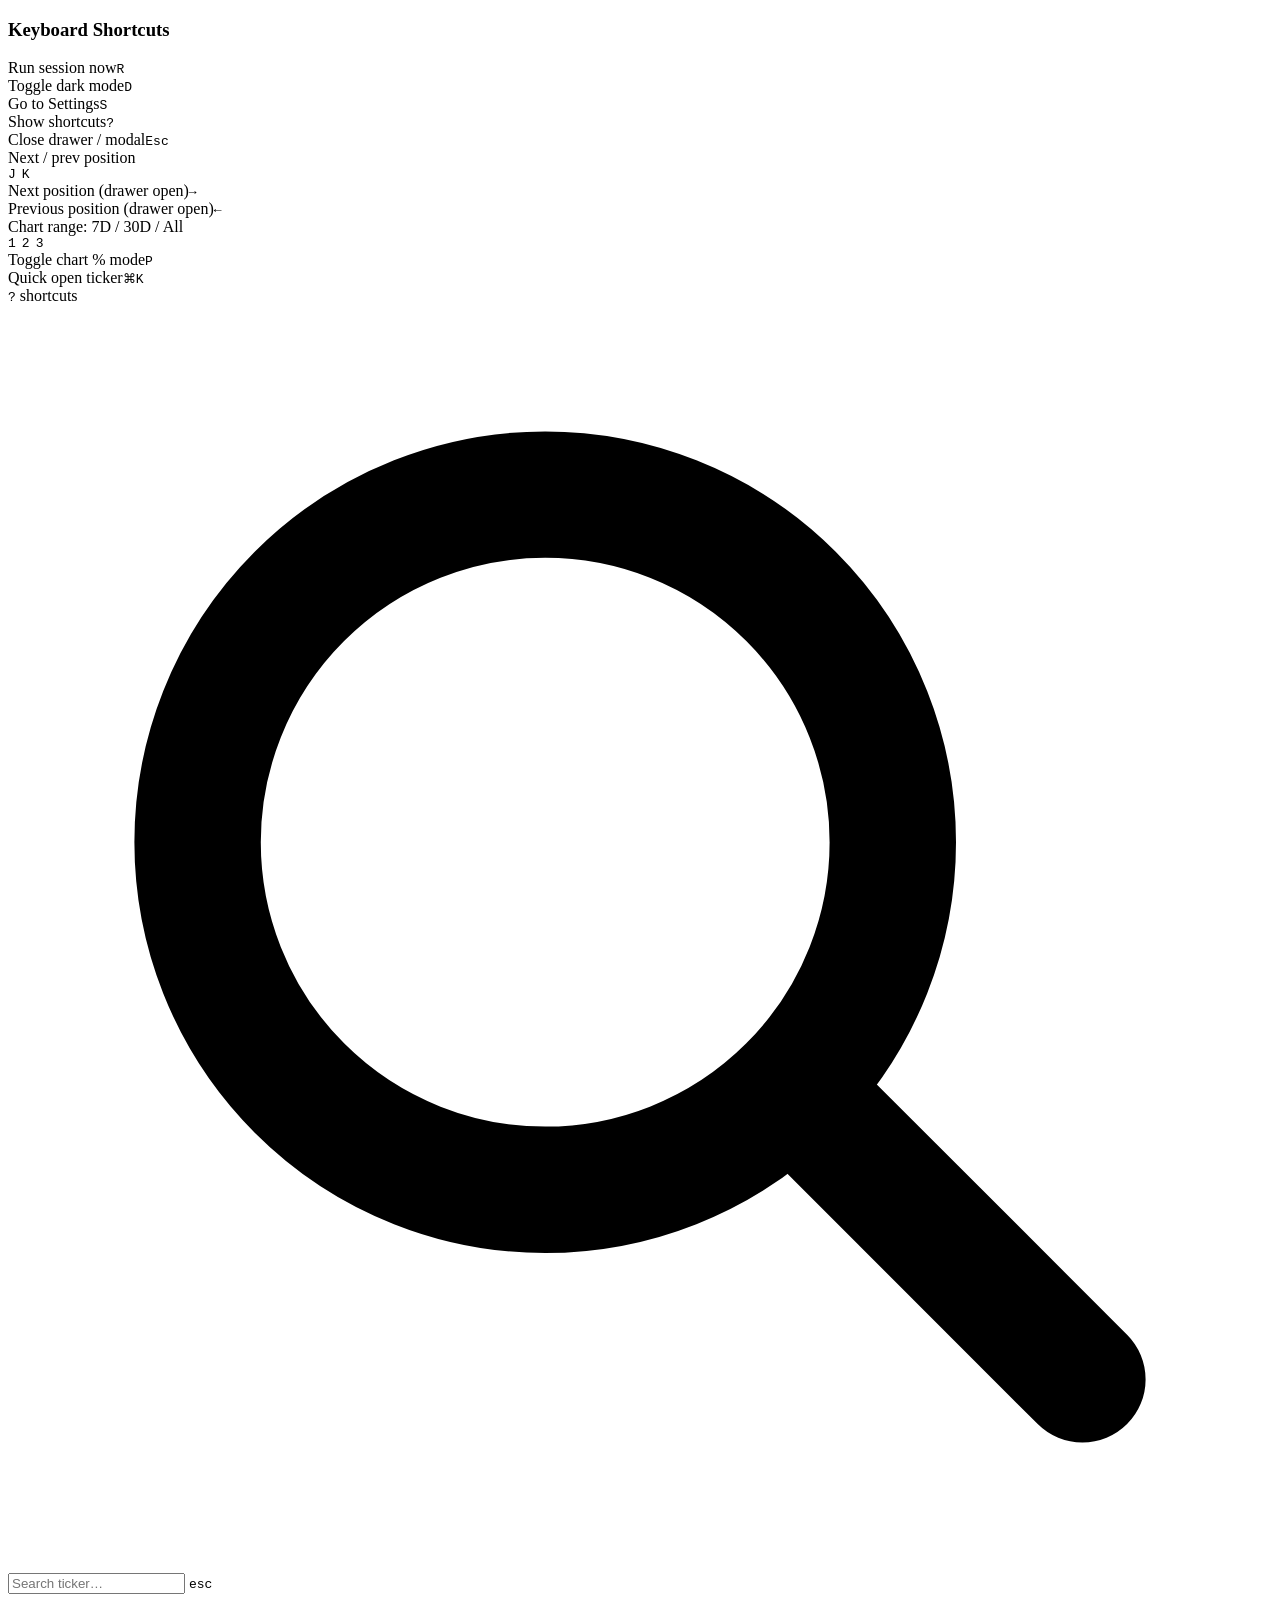
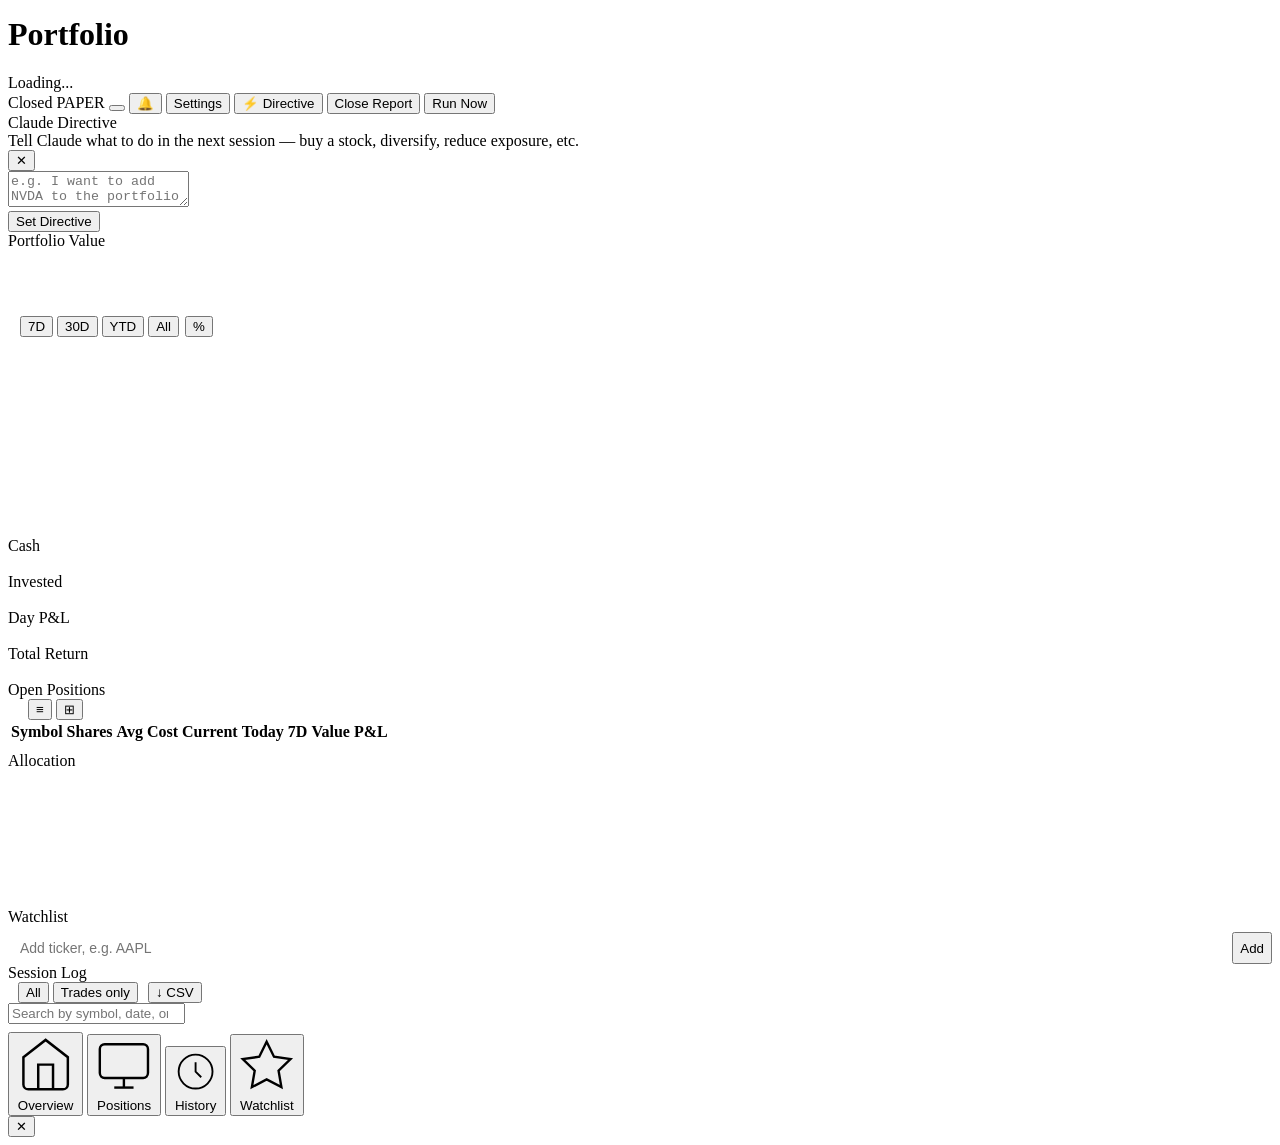
==== frontend/index.html @ db896347 "Initial commit — AI portfolio manager" ====
<!DOCTYPE html>
<html lang="en">
<head>
  <meta charset="UTF-8">
  <meta name="viewport" content="width=device-width, initial-scale=1">
  <title>AI Portfolio Manager</title>
  <link rel="icon" type="image/svg+xml" href="/static/favicon.svg">
  <link rel="manifest" href="/manifest.json">
  <meta name="theme-color" content="#2563eb">
  <meta name="apple-mobile-web-app-capable" content="yes">
  <meta name="apple-mobile-web-app-title" content="Portfolio">
  <link rel="stylesheet" href="/static/style.css">
  <style>
    #splash {
      position: fixed; inset: 0; z-index: 999;
      background: #0f172a;
      display: flex; flex-direction: column; align-items: center; justify-content: center;
      transition: opacity .6s ease;
    }
    #splash h2 {
      color: #fff; font-size: 38px; font-weight: 800; letter-spacing: -.5px;
      opacity: 0; transform: translateY(14px);
      animation: rise .6s ease .2s forwards;
    }
    #splash p {
      color: #475569; font-size: 15px; margin-top: 10px;
      opacity: 0; animation: rise .6s ease .5s forwards;
    }
    @keyframes rise { to { opacity: 1; transform: translateY(0); } }
    #splash.hidden { opacity: 0; pointer-events: none; }
    #main-content { opacity: 0; transition: opacity .4s ease; }
  </style>
</head>
<body>

<div id="refresh-bar"></div>
<div id="sticky-bar" aria-hidden="true">
  <div id="sticky-value"></div>
  <div id="sticky-day-pnl"></div>
</div>
<div id="toast-rack"></div>

<div class="kb-backdrop" id="kb-backdrop" onclick="closeKb(event)">
  <div class="kb-modal">
    <h3>Keyboard Shortcuts</h3>
    <div class="kb-row"><span class="kb-desc">Run session now</span><kbd class="kb-key">R</kbd></div>
    <div class="kb-row"><span class="kb-desc">Toggle dark mode</span><kbd class="kb-key">D</kbd></div>
    <div class="kb-row"><span class="kb-desc">Go to Settings</span><kbd class="kb-key">S</kbd></div>
    <div class="kb-row"><span class="kb-desc">Show shortcuts</span><kbd class="kb-key">?</kbd></div>
    <div class="kb-row"><span class="kb-desc">Close drawer / modal</span><kbd class="kb-key">Esc</kbd></div>
    <div class="kb-row"><span class="kb-desc">Next / prev position</span><span style="display:flex;gap:6px"><kbd class="kb-key">J</kbd><kbd class="kb-key">K</kbd></span></div>
    <div class="kb-row"><span class="kb-desc">Next position (drawer open)</span><kbd class="kb-key">→</kbd></div>
    <div class="kb-row"><span class="kb-desc">Previous position (drawer open)</span><kbd class="kb-key">←</kbd></div>
    <div class="kb-row"><span class="kb-desc">Chart range: 7D / 30D / All</span><span style="display:flex;gap:6px"><kbd class="kb-key">1</kbd><kbd class="kb-key">2</kbd><kbd class="kb-key">3</kbd></span></div>
    <div class="kb-row"><span class="kb-desc">Toggle chart % mode</span><kbd class="kb-key">P</kbd></div>
    <div class="kb-row"><span class="kb-desc">Quick open ticker</span><kbd class="kb-key">⌘K</kbd></div>
  </div>
</div>
<div class="kb-hint"><kbd class="kb-key">?</kbd> shortcuts</div>

<!-- Quick-open command palette -->
<div class="qo-backdrop" id="qo-backdrop" onclick="closeQuickOpen()"></div>
<div class="qo-modal" id="qo-modal" role="dialog" aria-label="Quick open">
  <div class="qo-search-wrap">
    <svg class="qo-icon" viewBox="0 0 20 20" fill="none" stroke="currentColor" stroke-width="2" stroke-linecap="round">
      <circle cx="8.5" cy="8.5" r="5.5"/><line x1="13" y1="13" x2="17" y2="17"/>
    </svg>
    <input id="qo-input" class="qo-input" type="text" placeholder="Search ticker…" autocomplete="off" autocorrect="off" spellcheck="false">
    <kbd class="qo-esc-hint">esc</kbd>
  </div>
  <div id="qo-results" class="qo-results"></div>
</div>

<div id="splash">
  <h2 id="splash-greeting"></h2>
  <p id="splash-sub"></p>
</div>

<div class="page" id="main-content">

  <header>
    <div>
      <h1 id="greeting">Portfolio</h1>
      <div class="subtitle" id="last-run">Loading...</div>
      <div class="subtitle" id="next-session" style="color:var(--accent);font-weight:600;margin-top:1px"></div>
    </div>
    <div class="header-controls">
      <span id="market-status" class="market-status closed"><span class="market-dot"></span> Closed</span>
      <span class="badge badge-paper" id="mode-badge">PAPER</span>
      <button type="button" class="dark-toggle" id="dark-toggle" title="Toggle dark mode" aria-label="Toggle dark mode"></button>
      <button type="button" class="btn btn-ghost notif-btn" id="notif-btn" onclick="requestNotifPermission()" title="Enable session notifications" aria-label="Enable notifications">🔔</button>
      <button type="button" class="btn btn-ghost" onclick="window.location='/onboarding'">Settings</button>
      <button type="button" class="btn btn-ghost directive-btn" id="directive-btn" onclick="openDirectiveModal()" title="Send a directive to Claude for the next session">⚡ Directive</button>
      <button type="button" class="btn btn-ghost close-report-btn" id="close-btn" onclick="runCloseNow()" title="Run market-close synthesis + send email">Close Report</button>
      <button type="button" class="btn btn-primary" id="run-btn" onclick="runNow()">Run Now</button>
    </div>
  </header>

  <!-- Directive modal -->
  <div id="directive-backdrop" class="directive-backdrop" onclick="closeDirectiveModal()"></div>
  <div id="directive-modal" class="directive-modal" role="dialog" aria-label="Claude Directive">
    <div class="directive-modal-header">
      <div>
        <div class="directive-modal-title">Claude Directive</div>
        <div class="directive-modal-sub">Tell Claude what to do in the next session — buy a stock, diversify, reduce exposure, etc.</div>
      </div>
      <button class="directive-close" onclick="closeDirectiveModal()">✕</button>
    </div>
    <textarea id="directive-text" class="directive-textarea" placeholder="e.g. I want to add NVDA to the portfolio&#10;e.g. Reduce tech exposure, we're too concentrated&#10;e.g. Take some profits on any position up more than 30%"></textarea>
    <div class="directive-actions">
      <button class="btn btn-primary" onclick="saveDirective()">Set Directive</button>
      <button class="btn btn-ghost" id="directive-clear-btn" onclick="clearDirective()" style="display:none">Clear</button>
    </div>
  </div>

  <!-- Active directive banner -->
  <div id="directive-banner" class="directive-banner" style="display:none">
    <span class="directive-banner-icon">⚡</span>
    <span id="directive-banner-text" class="directive-banner-text"></span>
    <button class="directive-banner-clear" onclick="clearDirective()" title="Clear directive">✕</button>
  </div>

  <!-- Market regime banner -->
  <div id="regime-banner" class="regime-banner" style="display:none">
    <span id="regime-dot" class="regime-dot"></span>
    <span id="regime-label" class="regime-label"></span>
    <span class="regime-divider">·</span>
    <span id="regime-detail" class="regime-detail"></span>
  </div>

  <!-- Hero + chart: single seamless surface (Robinhood-style) -->
  <div class="hero-chart-section">

    <div class="portfolio-hero">
      <div class="portfolio-hero-label">Portfolio Value</div>
      <div class="portfolio-hero-value" id="stat-value"><span class="skeleton" style="display:inline-block;width:220px;height:44px;border-radius:6px"></span></div>
      <div class="portfolio-hero-sub" id="stat-value-sub">&nbsp;</div>
      <div id="hero-live-row" class="hero-live-row" style="display:none">
        <span id="hero-live-dot" class="hero-live-dot"></span>
        <span id="hero-live-text"></span>
      </div>
      <div id="ath-badge" class="ath-badge" style="display:none"></div>
    </div>

    <div id="chart-card">
      <div class="card-header">
        <div style="display:flex;align-items:center;gap:6px;margin-left:auto">
          <div id="chart-range" style="font-size:12px;color:var(--muted);margin-right:6px"></div>
          <div class="range-tabs">
            <button class="range-tab active" data-label="7D" onclick="setChartRange(7,this)">7D</button>
            <button class="range-tab" data-label="30D" onclick="setChartRange(30,this)">30D</button>
            <button class="range-tab range-tab-mine" data-label="YTD" onclick="setChartRangeYTD(this)">YTD</button>
            <button class="range-tab" data-label="All" onclick="setChartRange(200,this)">All</button>
          </div>
          <button class="chart-pct-toggle" id="chart-pct-btn" onclick="toggleChartPctMode(this)" title="Toggle % return view">%</button>
        </div>
      </div>
      <div id="chart-container" style="width:100%;height:200px">
        <span class="skeleton" style="display:block;width:100%;height:200px;border-radius:6px"></span>
      </div>
    </div>

  </div>

  <!-- Secondary stats -->
  <div class="stats">
    <div class="stat" data-tip="Available buying power. Goes down when Claude buys, up when Claude sells.">
      <div class="label">Cash</div>
      <div class="value" id="stat-cash"><span class="skeleton sk-val"></span></div>
      <div class="sub" id="stat-cash-sub">&nbsp;</div>
    </div>
    <div class="stat" data-tip="Total value currently deployed in open positions.">
      <div class="label">Invested</div>
      <div class="value" id="stat-invested"><span class="skeleton sk-val"></span></div>
      <div class="sub" id="stat-invested-sub">&nbsp;</div>
    </div>
    <div class="stat" id="stat-day-card" data-tip="Today's unrealized gain or loss vs yesterday's closing prices.">
      <div class="label">Day P&amp;L</div>
      <div class="value" id="stat-day"><span class="skeleton sk-val"></span></div>
      <div class="sub" id="stat-day-sub">&nbsp;</div>
    </div>
    <div class="stat" id="stat-return-card" data-tip="Net gain or loss since the portfolio was first funded. Tap to toggle $ / %.">
      <div class="label">Total Return</div>
      <div class="value" id="stat-return"><span class="skeleton sk-val"></span></div>
      <div class="sub" id="stat-return-sub">&nbsp;</div>
    </div>
  </div>

  <!-- Claude's current stance -->
  <div id="claude-stance" class="claude-stance" style="display:none"></div>

  <!-- Market Close Synthesis -->
  <div class="card" id="close-card" style="display:none">
    <div class="card-header">
      <div style="display:flex;align-items:center;gap:8px">
        <div class="card-title">Market Close</div>
        <span id="close-badge" class="close-badge"></span>
      </div>
      <div style="display:flex;align-items:center;gap:8px">
        <span id="close-ts" style="font-size:12px;color:var(--muted)"></span>
        <button type="button" class="btn btn-ghost btn-sm" id="close-run-btn" onclick="runCloseNow()">Re-run</button>
      </div>
    </div>
    <div id="close-body" class="close-body"></div>
  </div>

  <!-- Performance summary strip -->
  <div id="perf-strip" class="perf-strip" style="display:none"></div>

  <!-- Performance Heatmap -->
  <div class="card" id="heatmap-card" style="display:none">
    <div class="card-header">
      <div style="display:flex;align-items:center;gap:10px">
        <div class="card-title">Daily Returns</div>
        <span id="heatmap-streak"></span>
      </div>
      <div id="heatmap-legend" class="heatmap-legend-wrap"></div>
    </div>
    <div id="heatmap-container" class="heatmap-wrap"></div>
  </div>

  <!-- Positions -->
  <div class="card" id="positions-card">
    <div class="card-header">
      <div class="card-title">Open Positions</div>
      <div style="display:flex;align-items:center;gap:10px">
        <div id="positions-count" style="font-size:12px;color:var(--muted)"></div>
        <div id="positions-movers" style="font-size:11px;color:var(--muted-2)"></div>
        <div class="pos-view-toggle">
          <button class="pos-view-btn active" id="pos-view-table" onclick="setPosView('table',this)" title="Table view">≡</button>
          <button class="pos-view-btn" id="pos-view-map" onclick="setPosView('map',this)" title="Heat map view">⊞</button>
        </div>
      </div>
    </div>
    <div id="pos-filter-bar" class="pos-filter-bar" style="display:none">
      <button class="pos-filter-chip active" id="pf-all" onclick="setPosFilter('all',this)">All</button>
      <button class="pos-filter-chip" id="pf-gainers" onclick="setPosFilter('gainers',this)">Gainers</button>
      <button class="pos-filter-chip" id="pf-losers" onclick="setPosFilter('losers',this)">Losers</button>
    </div>
    <div id="alloc-strip" class="alloc-strip" style="display:none"></div>
    <div id="today-impact" class="today-impact" style="display:none"></div>
    <div id="pos-map" class="pos-map" style="display:none"></div>
    <table id="positions-table">
      <thead>
        <tr>
          <th data-sortkey="symbol" onclick="sortPositions('symbol')">Symbol <span class="sort-ind"></span></th>
          <th class="right hide-mobile" data-sortkey="shares" onclick="sortPositions('shares')">Shares <span class="sort-ind"></span></th>
          <th class="right hide-mobile" data-sortkey="cost" onclick="sortPositions('cost')">Avg Cost <span class="sort-ind"></span></th>
          <th class="right" data-sortkey="price" onclick="sortPositions('price')">Current <span class="sort-ind"></span></th>
          <th class="right hide-mobile" data-sortkey="today" onclick="sortPositions('today')">Today <span class="sort-ind"></span></th>
          <th class="right hide-mobile th-spark">7D</th>
          <th class="right" data-sortkey="value" onclick="sortPositions('value')">Value <span class="sort-ind"></span></th>
          <th class="right" data-sortkey="pnl" onclick="sortPositions('pnl')">P&amp;L <span class="sort-ind"></span></th>
        </tr>
      </thead>
      <tbody id="positions-body">
        <tr><td colspan="8"><span class="skeleton sk-line" style="display:block;width:100%"></span></td></tr>
        <tr><td colspan="8"><span class="skeleton sk-line" style="display:block;width:80%"></span></td></tr>
      </tbody>
      <tfoot style="display:none"></tfoot>
    </table>
  </div>

  <!-- Upcoming Earnings -->
  <div class="card" id="earnings-card" style="display:none">
    <div class="card-header">
      <div class="card-title">Upcoming Earnings</div>
      <div id="earnings-count" style="font-size:12px;color:var(--muted)"></div>
    </div>
    <div id="earnings-rows"></div>
  </div>

  <!-- Allocation donut -->
  <div class="card" id="allocation-card">
    <div class="card-header">
      <div class="card-title">Allocation</div>
      <div id="allocation-total" style="font-size:12px;color:var(--muted)"></div>
    </div>
    <div id="allocation-container" class="alloc-wrap">
      <span class="skeleton" style="display:block;width:130px;height:130px;border-radius:50%;flex-shrink:0"></span>
      <div style="flex:1">
        <span class="skeleton sk-line" style="display:block;width:80%"></span>
        <span class="skeleton sk-line" style="display:block;width:60%;margin-top:8px"></span>
        <span class="skeleton sk-line" style="display:block;width:70%;margin-top:8px"></span>
      </div>
    </div>
  </div>

  <!-- Watchlist -->
  <div class="card" id="watchlist-card">
    <div class="card-header">
      <div class="card-title">Watchlist</div>
      <div id="watchlist-count" style="font-size:12px;color:var(--muted)"></div>
    </div>
    <div id="watchlist-chips" class="wl-list">
      <span class="skeleton sk-line" style="display:block;width:100%;margin-bottom:6px"></span>
      <span class="skeleton sk-line" style="display:block;width:80%;margin-bottom:6px"></span>
      <span class="skeleton sk-line" style="display:block;width:90%"></span>
    </div>
    <div style="display:flex;gap:8px">
      <input type="text" id="ticker-input" placeholder="Add ticker, e.g. AAPL" maxlength="10"
        style="flex:1;padding:8px 12px;border:1px solid var(--border);border-radius:6px;font-size:14px;outline:none;transition:border-color .15s,box-shadow .15s"
        onfocus="this.style.borderColor='var(--accent)';this.style.boxShadow='0 0 0 3px rgba(37,99,235,.1)'"
        onblur="this.style.borderColor='';this.style.boxShadow=''"
        onkeydown="if(event.key==='Enter'){event.preventDefault();addTicker()}">
      <button type="button" class="btn btn-primary" onclick="addTicker()">Add</button>
    </div>
  </div>

  <!-- Portfolio News -->
  <div class="card" id="portfolio-news-card" style="display:none">
    <div class="card-header">
      <div class="card-title">News</div>
      <div id="portfolio-news-count" style="font-size:12px;color:var(--muted)"></div>
    </div>
    <div id="portfolio-news-container"></div>
  </div>

  <!-- Session log -->
  <div class="card" id="session-log-card">
    <div class="card-header">
      <div class="card-title">Session Log</div>
      <div style="display:flex;align-items:center;gap:10px;flex-wrap:wrap">
        <div id="session-count" style="font-size:12px;color:var(--muted)"></div>
        <div class="range-tabs">
          <button class="range-tab active" id="filter-all" onclick="filterSessions('all',this)">All</button>
          <button class="range-tab" id="filter-trades" onclick="filterSessions('trades',this)">Trades only</button>
        </div>
        <button type="button" class="btn btn-ghost btn-sm" onclick="exportTradesCSV()" title="Export to CSV">↓ CSV</button>
      </div>
    </div>
    <div class="session-search-wrap">
      <input type="search" id="session-search" placeholder="Search by symbol, date, or keyword…" oninput="filterSessionSearch(this.value)" autocomplete="off">
    </div>
    <div id="ticker-filter-row" class="ticker-filter-row" aria-label="Filter by ticker"></div>
    <div id="decisions-container">
      <span class="skeleton sk-line" style="display:block;width:100%"></span>
      <span class="skeleton sk-line" style="display:block;width:90%;margin-top:8px"></span>
    </div>
  </div>

</div>

<!-- Mobile bottom navigation -->
<nav class="mobile-nav" id="mobile-nav" aria-label="Quick navigation">
  <button class="mnav-tab active" data-section="home" onclick="mnavGoto('home')">
    <svg class="mnav-icon" viewBox="0 0 24 24" fill="none" stroke="currentColor"><path d="M3 9l9-7 9 7v11a2 2 0 01-2 2H5a2 2 0 01-2-2V9z"/><polyline points="9 22 9 12 15 12 15 22"/></svg>
    <span>Overview</span>
  </button>
  <button class="mnav-tab" data-section="positions" onclick="mnavGoto('positions')">
    <svg class="mnav-icon" viewBox="0 0 24 24" fill="none" stroke="currentColor"><rect x="2" y="3" width="20" height="14" rx="2"/><line x1="8" y1="21" x2="16" y2="21"/><line x1="12" y1="17" x2="12" y2="21"/></svg>
    <span>Positions</span>
  </button>
  <button class="mnav-tab" data-section="history" onclick="mnavGoto('history')">
    <svg class="mnav-icon" viewBox="0 0 24 24" fill="none" stroke="currentColor"><circle cx="12" cy="12" r="9"/><polyline points="12 7 12 12 15 15"/></svg>
    <span>History</span>
  </button>
  <button class="mnav-tab" data-section="watchlist" onclick="mnavGoto('watchlist')">
    <svg class="mnav-icon" viewBox="0 0 24 24" fill="none" stroke="currentColor"><path d="M12 2l3.09 6.26L22 9.27l-5 4.87 1.18 6.88L12 17.77l-6.18 3.25L7 14.14 2 9.27l6.91-1.01L12 2z"/></svg>
    <span>Watchlist</span>
  </button>
</nav>

<!-- Position detail drawer -->
<div id="pos-drawer-backdrop" class="pos-backdrop" onclick="closeDrawer()"></div>
<aside id="pos-drawer" class="pos-drawer" aria-label="Position detail">
  <button type="button" class="pos-drawer-close" onclick="closeDrawer()" aria-label="Close">✕</button>
  <div id="pos-drawer-content"></div>
</aside>

<script>
  (function() {
    const h = new Date().getHours();
    let greeting, sub;
    if (h < 12)      { greeting = 'Good morning, Bjorn!'; sub = "Let's see how the portfolio is doing."; }
    else if (h < 17) { greeting = 'Good afternoon, Bjorn!'; sub = 'Markets are open — here\'s your portfolio.'; }
    else             { greeting = 'Good evening, Bjorn!'; sub = "Here's how today played out."; }
    document.getElementById('splash-greeting').textContent = greeting;
    document.getElementById('splash-sub').textContent = sub;
    // Dismiss as soon as data is ready; 900ms minimum covers greeting animation; 1500ms hard cap
    const _splashStart = Date.now();
    let _splashGone = false;
    window._dismissSplash = function() {
      const remaining = Math.max(0, 900 - (Date.now() - _splashStart));
      setTimeout(() => {
        if (_splashGone) return;
        _splashGone = true;
        const splash = document.getElementById('splash');
        const main   = document.getElementById('main-content');
        if (!splash) return;
        splash.classList.add('hidden');
        main.style.opacity = '1';
        setTimeout(() => splash.remove(), 700);
      }, remaining);
    };
    setTimeout(window._dismissSplash, 1500); // fallback cap
  })();
</script>
<script src="/static/app.js"></script>
<script>
  if ('serviceWorker' in navigator) {
    navigator.serviceWorker.register('/sw.js').catch(() => {});
  }
</script>
</body>
</html>
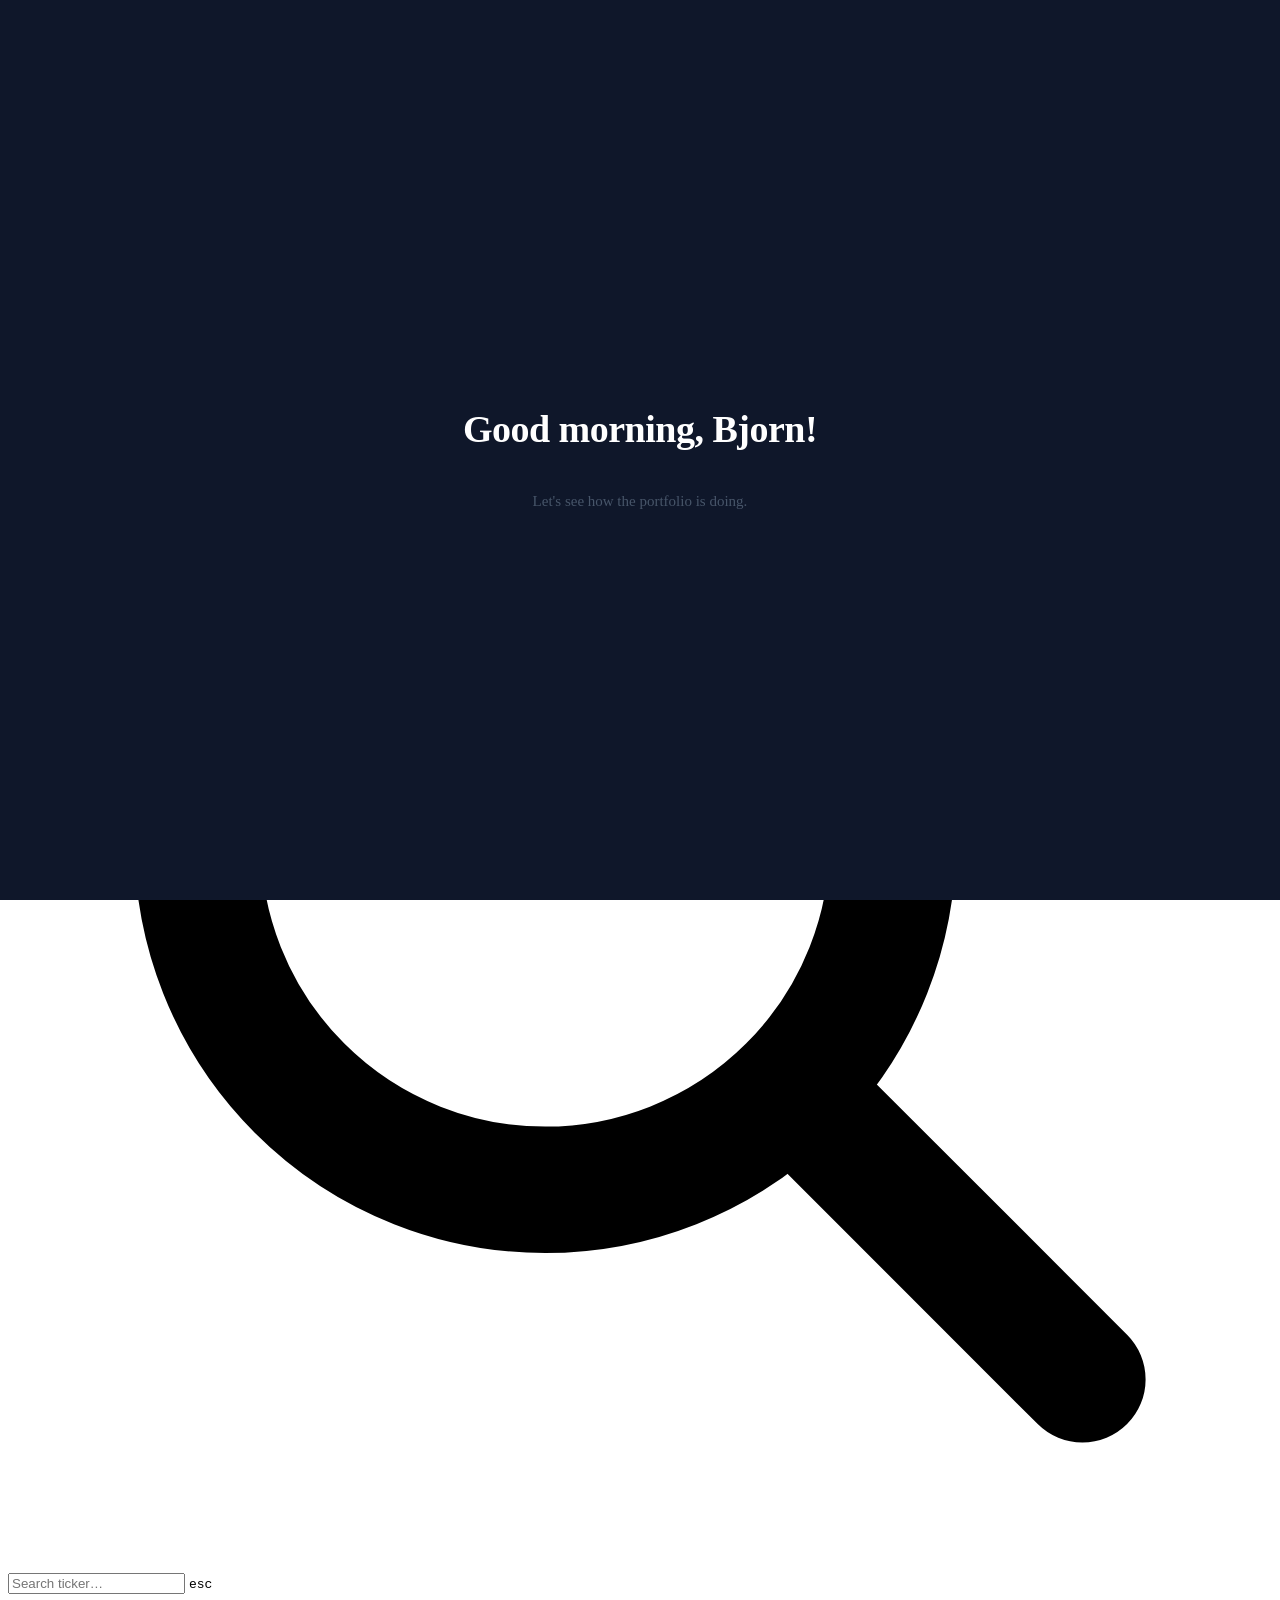
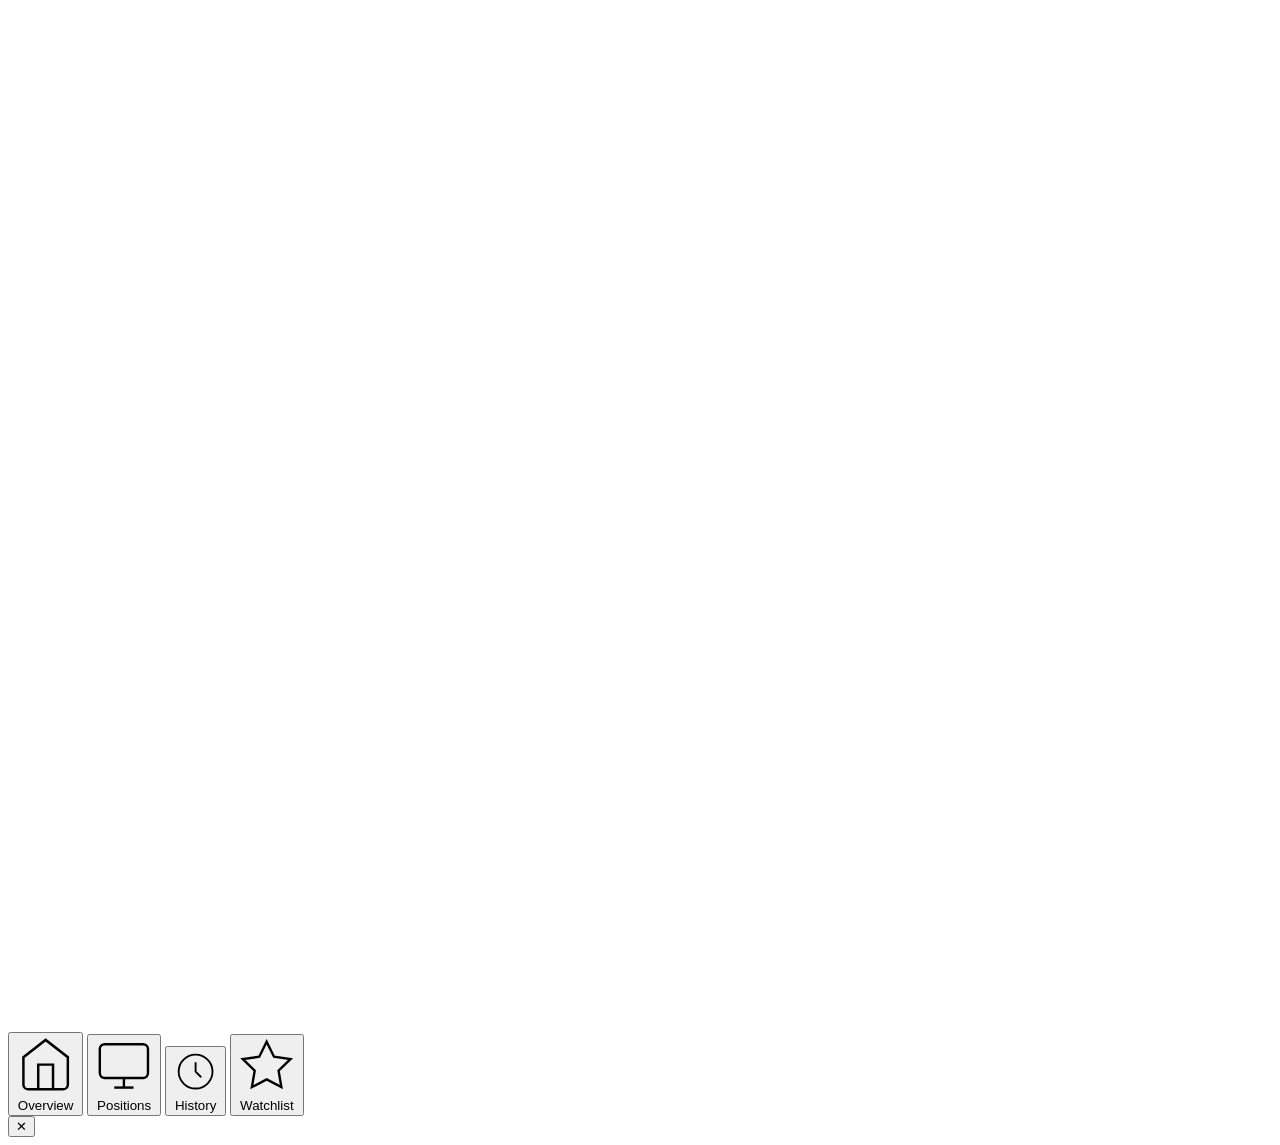
==== commit 19d36782: "Add 3M chart range tab with return annotation and keyboard shortcuts" ====
--- a/frontend/index.html
+++ b/frontend/index.html
@@ -51,7 +51,7 @@
     <div class="kb-row"><span class="kb-desc">Next / prev position</span><span style="display:flex;gap:6px"><kbd class="kb-key">J</kbd><kbd class="kb-key">K</kbd></span></div>
     <div class="kb-row"><span class="kb-desc">Next position (drawer open)</span><kbd class="kb-key">→</kbd></div>
     <div class="kb-row"><span class="kb-desc">Previous position (drawer open)</span><kbd class="kb-key">←</kbd></div>
-    <div class="kb-row"><span class="kb-desc">Chart range: 7D / 30D / All</span><span style="display:flex;gap:6px"><kbd class="kb-key">1</kbd><kbd class="kb-key">2</kbd><kbd class="kb-key">3</kbd></span></div>
+    <div class="kb-row"><span class="kb-desc">Chart range: 7D / 30D / 3M / YTD / All</span><span style="display:flex;gap:6px"><kbd class="kb-key">1</kbd><kbd class="kb-key">2</kbd><kbd class="kb-key">3</kbd><kbd class="kb-key">4</kbd><kbd class="kb-key">5</kbd></span></div>
     <div class="kb-row"><span class="kb-desc">Toggle chart % mode</span><kbd class="kb-key">P</kbd></div>
     <div class="kb-row"><span class="kb-desc">Quick open ticker</span><kbd class="kb-key">⌘K</kbd></div>
   </div>
@@ -149,6 +149,7 @@
           <div class="range-tabs">
             <button class="range-tab active" data-label="7D" onclick="setChartRange(7,this)">7D</button>
             <button class="range-tab" data-label="30D" onclick="setChartRange(30,this)">30D</button>
+            <button class="range-tab" data-label="3M" onclick="setChartRange(65,this)">3M</button>
             <button class="range-tab range-tab-mine" data-label="YTD" onclick="setChartRangeYTD(this)">YTD</button>
             <button class="range-tab" data-label="All" onclick="setChartRange(200,this)">All</button>
           </div>
